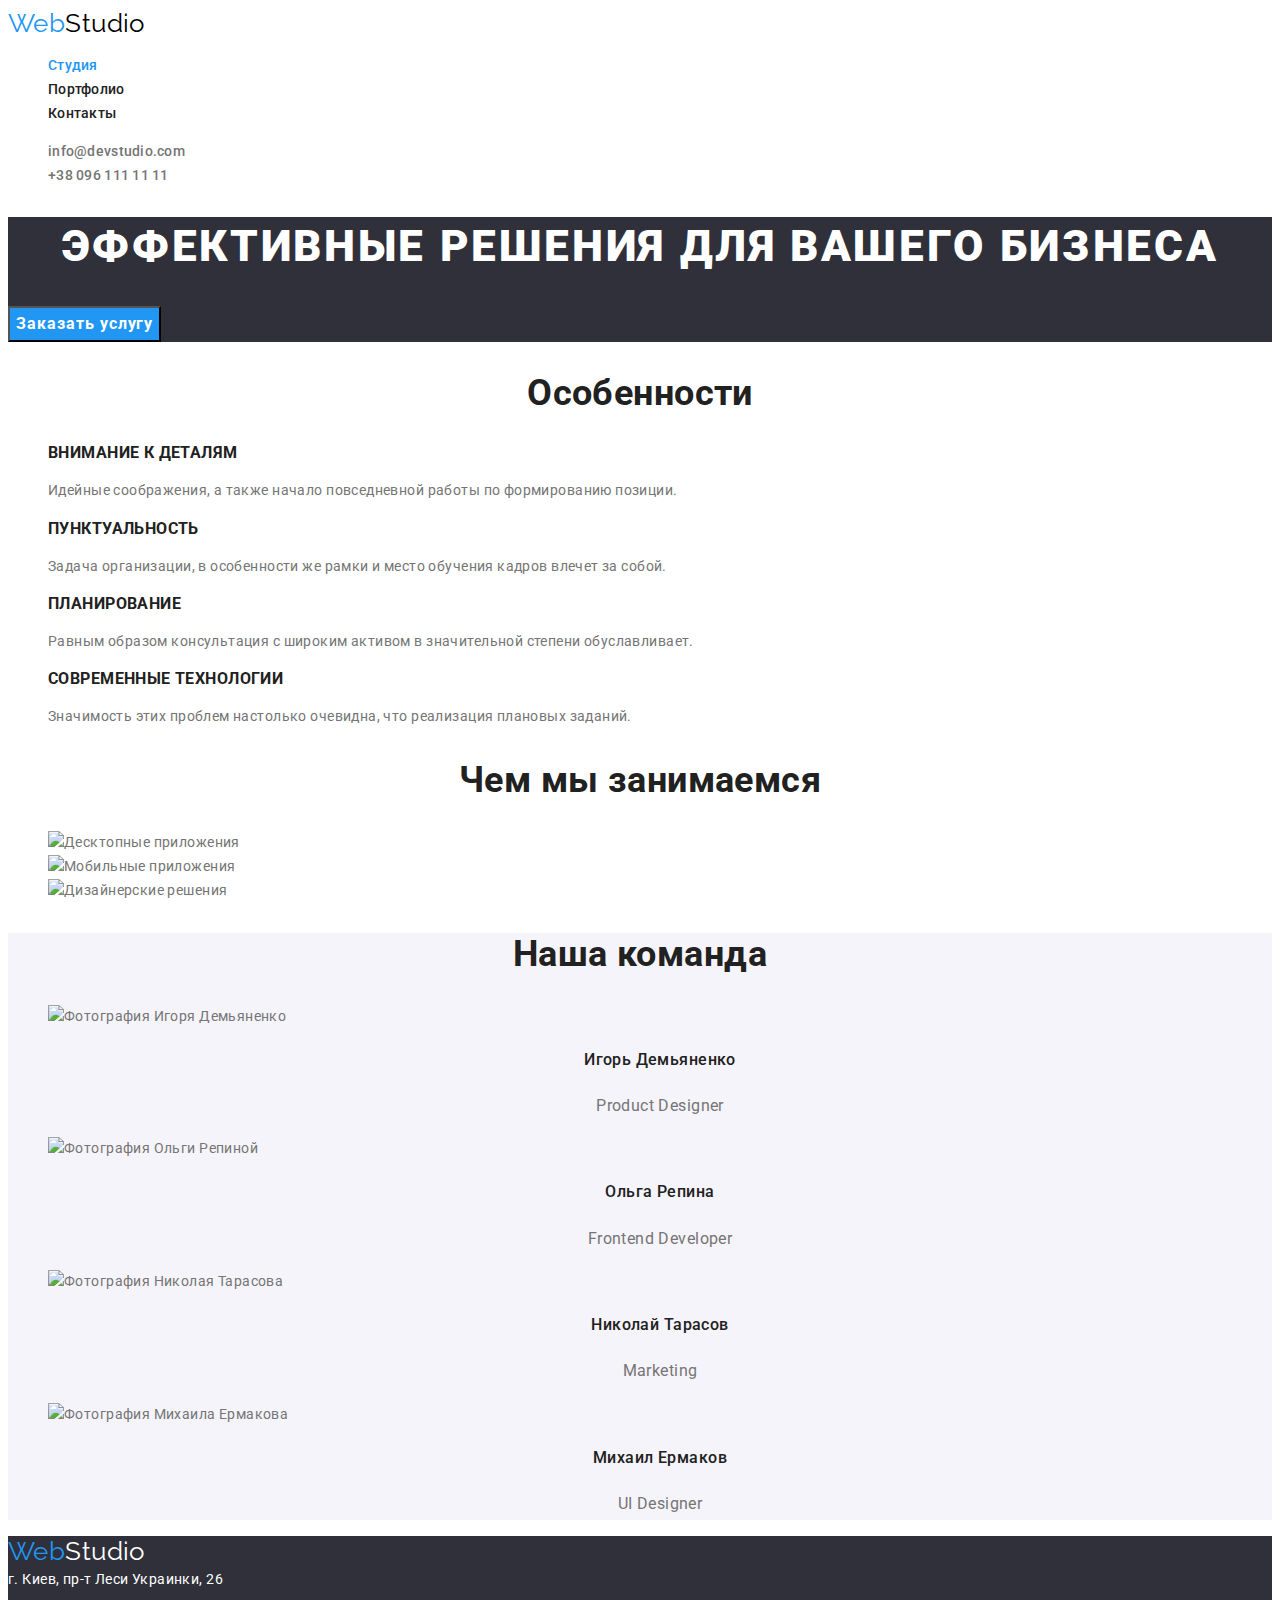
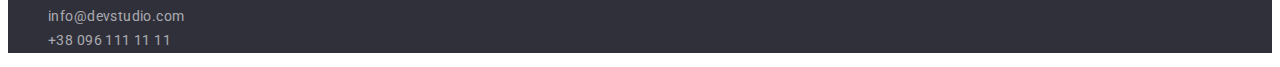
==== index.html @ d85e70ef "Добавляет оформления страницы Портфолио" ====
<!DOCTYPE html>
<html lang="ru">
  <head>
    <meta charset="UTF-8" />
    <meta http-equiv="X-UA-Compatible" content="IE=edge" />
    <meta name="viewport" content="width=device-width, initial-scale=1.0" />
    <title>Web studio</title>
    <link
      href="https://fonts.googleapis.com/css2?family=Raleway:wght@700&family=Roboto:wght@400;500;700;900&display=swap"
      rel="stylesheet"
    />
    <link rel="stylesheet" href="./css/style.css" />
  </head>
  <body>
    <header>
      <nav>
        <a href="./index.html" class="logo"><span>Web</span>Studio</a>
        <ul class="nav list">
          <li><a href="" class="nav-link current">Студия</a></li>
          <li><a href="./portfolio.html" class="nav-link">Портфолио</a></li>
          <li><a href="" class="nav-link">Контакты</a></li>
        </ul>
      </nav>
      <ul class="contacts list">
        <li>
          <a href="mailto:info@devstudio.com" class="contacts-link"
            >info@devstudio.com</a
          >
        </li>
        <li>
          <a href="tel:+380961111111" class="contacts-link"
            >+38 096 111 11 11</a
          >
        </li>
      </ul>
    </header>
    <main>
      <section class="hero">
        <h1 class="hero-title">Эффективные решения для вашего бизнеса</h1>
        <button type="button" class="button">Заказать услугу</button>
      </section>
      <section class="section">
        <h2 class="section-title">Особенности</h2>
        <ul class="features list">
          <li>
            <h3 class="features-title">Внимание к деталям</h3>
            <p>
              Идейные соображения, а также начало повседневной работы по
              формированию позиции.
            </p>
          </li>
          <li>
            <h3 class="features-title">Пунктуальность</h3>
            <p>
              Задача организации, в особенности же рамки и место обучения кадров
              влечет за собой.
            </p>
          </li>
          <li>
            <h3 class="features-title">Планирование</h3>
            <p>
              Равным образом консультация с широким активом в значительной
              степени обуславливает.
            </p>
          </li>
          <li>
            <h3 class="features-title">Современные технологии</h3>
            <p>
              Значимость этих проблем настолько очевидна, что реализация
              плановых заданий.
            </p>
          </li>
        </ul>
      </section>
      <section class="section">
        <h2 class="section-title">Чем мы занимаемся</h2>
        <ul class="list">
          <li>
            <img
              src="./images/desktop_apps.jpg"
              alt="Десктопные приложения"
              width="370"
              height="294"
            />
          </li>
          <li>
            <img
              src="./images/mobile_apps.jpg"
              alt="Мобильные приложения"
              width="370"
              height="294"
            />
          </li>
          <li>
            <img
              src="./images/design_solutions.jpg"
              alt="Дизайнерские решения"
              width="370"
              height="294"
            />
          </li>
        </ul>
      </section>
      <section class="section-team">
        <h2 class="section-title">Наша команда</h2>
        <ul class="workers list">
          <li>
            <img
              src="./images/product_designer.jpg"
              alt="Фотография Игоря Демьяненко"
              width="270"
              height="260"
            />
            <h3 class="workers-title">Игорь Демьяненко</h3>
            <p lang="en" class="workers-position">Product Designer</p>
          </li>
          <li>
            <img
              src="./images/frontend_developer.jpg"
              alt="Фотография Ольги Репиной"
              width="270"
              height="260"
            />
            <h3 class="workers-title">Ольга Репина</h3>
            <p lang="en" class="workers-position">Frontend Developer</p>
          </li>
          <li>
            <img
              src="./images/marketing.jpg"
              alt="Фотография Николая Тарасова"
              width="270"
              height="260"
            />
            <h3 class="workers-title">Николай Тарасов</h3>
            <p lang="en" class="workers-position">Marketing</p>
          </li>
          <li>
            <img
              src="./images/ui_designer.jpg"
              alt="Фотография Михаила Ермакова"
              width="270"
              height="260"
            />
            <h3 class="workers-title">Михаил Ермаков</h3>
            <p lang="en" class="workers-position">UI Designer</p>
          </li>
        </ul>
      </section>
    </main>

    <footer class="footer">
      <a href="./index.html" class="logo"><span>Web</span>Studio</a>
      <address>г. Киев, пр-т Леси Украинки, 26</address>
      <ul class="list">
        <li>
          <a href="mailto:info@devstudio.com" class="footer-link"
            >info@devstudio.com</a
          >
        </li>
        <li>
          <a href="tel:+380961111111" class="footer-link">+38 096 111 11 11</a>
        </li>
      </ul>
    </footer>
  </body>
</html>
---- css/style.css ----
:root {
  --primary-text-color: #757575;
  --title-text-color: #212121;
  --accent-color: #2196f3;
  --primary-white-color: #ffffff;
  --secondary-background-color: #2f303a;
  --footer-text-color: rgba(255, 255, 255, 0.6);
  --secondary-accent-color: #f5f4fa;
}

.list {
  list-style: none;
}

body {
  background-color: var(--primary-white-color);
  color: var(--primary-text-color);

  font-family: Roboto, sans-serif;
  font-size: 14px;
  line-height: 1.71;
  letter-spacing: 0.03em;
}

/* header */

.logo {
  color: #000000;
  font-family: Raleway, sans-serif;
  font-size: 26px;
  line-height: 1.19;
  text-decoration: none;
}
.logo > span {
  color: var(--accent-color);
}
.nav-link {
  color: var(--title-text-color);
}
.contacts-link {
  color: var(--primary-text-color);
}

.nav-link,
.contacts-link {
  font-weight: 500;
  line-height: 1.14;
  letter-spacing: 0.02em;
  text-decoration: none;
}

.nav-link.current {
  color: var(--accent-color);
}

.nav-link:hover,
.nav-link:focus,
.contacts-link:hover,
.contacts-link:focus {
  color: var(--accent-color);
}

/* hero */
.hero {
  background-color: var(--secondary-background-color);
}
.hero-title {
  color: var(--primary-white-color);
  font-weight: 900;
  font-size: 44px;
  line-height: 1.36;
  text-align: center;
  letter-spacing: 0.06em;
  text-transform: uppercase;
}

/* section */
.section-title {
  color: var(--title-text-color);
  font-weight: 700;
  font-size: 36px;
  line-height: 1.17;
  text-align: center;
}

/* features */
.features-title {
  color: var(--title-text-color);
  font-weight: 700;
  line-height: 1.14;
  text-transform: uppercase;
}

/* team */
.section-team {
  background-color: var(--secondary-accent-color);
}

.workers-title {
  color: var(--title-text-color);
  font-weight: 500;
}

.workers-title,
.workers-position {
  font-size: 16px;
  line-height: 1.9;
  text-align: center;
}

/* portfolio */
.examples-title {
  color: var(--title-text-color);
  font-weight: 700;
  font-size: 18px;
  line-height: 2;
  letter-spacing: 0.06em;
}

.examples-desc {
  font-size: 16px;
  line-height: 1.88;
}

/* button */
.button {
  color: var(--title-text-color);
  cursor: pointer;
  background-color: var(--secondary-accent-color);
  font-family: inherit;
  font-weight: 500;
  font-size: 16px;
  line-height: 1.62;
  text-align: center;
}
.hero .button {
  color: var(--primary-white-color);
  background-color: var(--accent-color);
  font-weight: 700;
  line-height: 1.87;
  display: flex;
  align-items: center;
  letter-spacing: 0.06em;
}

.filter .button:hover,
.filter .button:focus {
  color: var(--primary-white-color);
  background-color: var(--accent-color);
}

/* footer */
.footer {
  background-color: var(--secondary-background-color);
  color: var(--primary-white-color);
}

.footer .logo {
  color: var(--primary-white-color);
}

address {
  font-style: normal;
}

.footer-link {
  color: var(--footer-text-color);
  text-decoration: none;
}
.footer-link:hover,
.footer-link:focus {
  color: var(--accent-color);
}
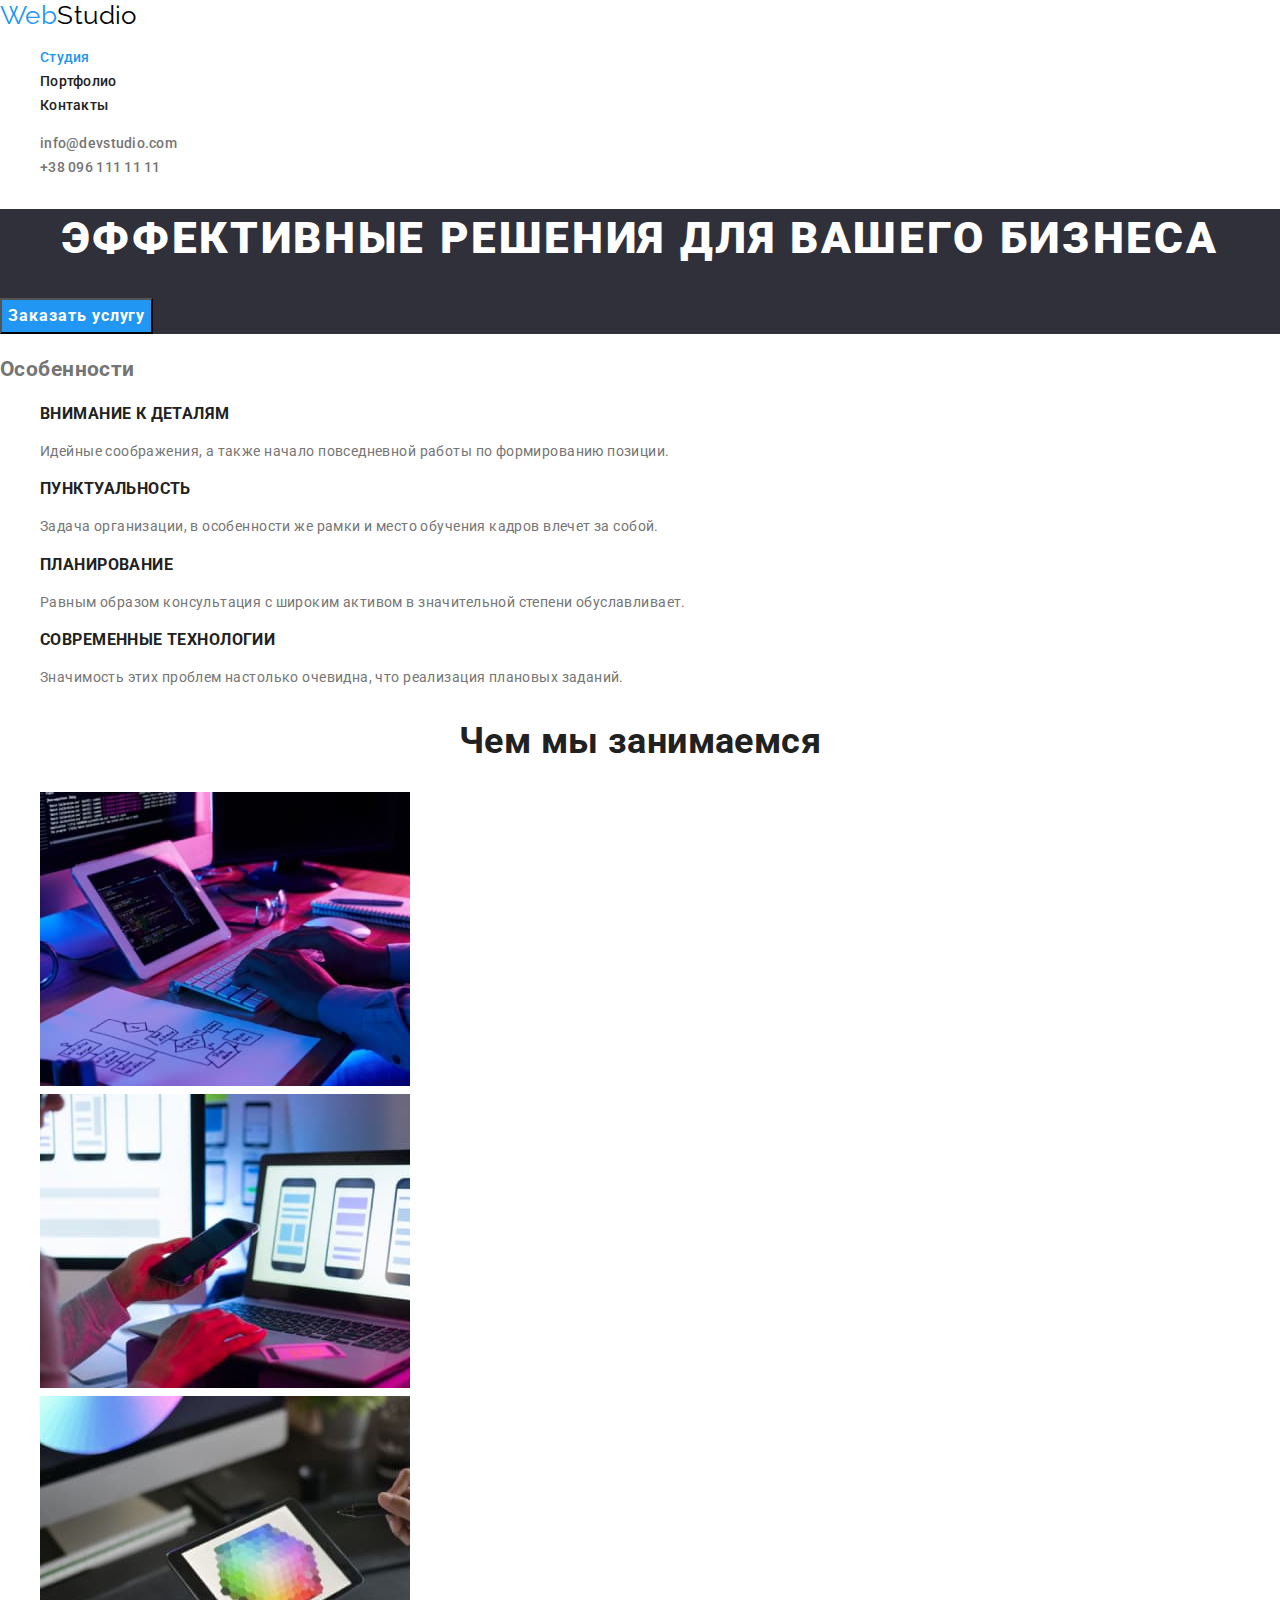
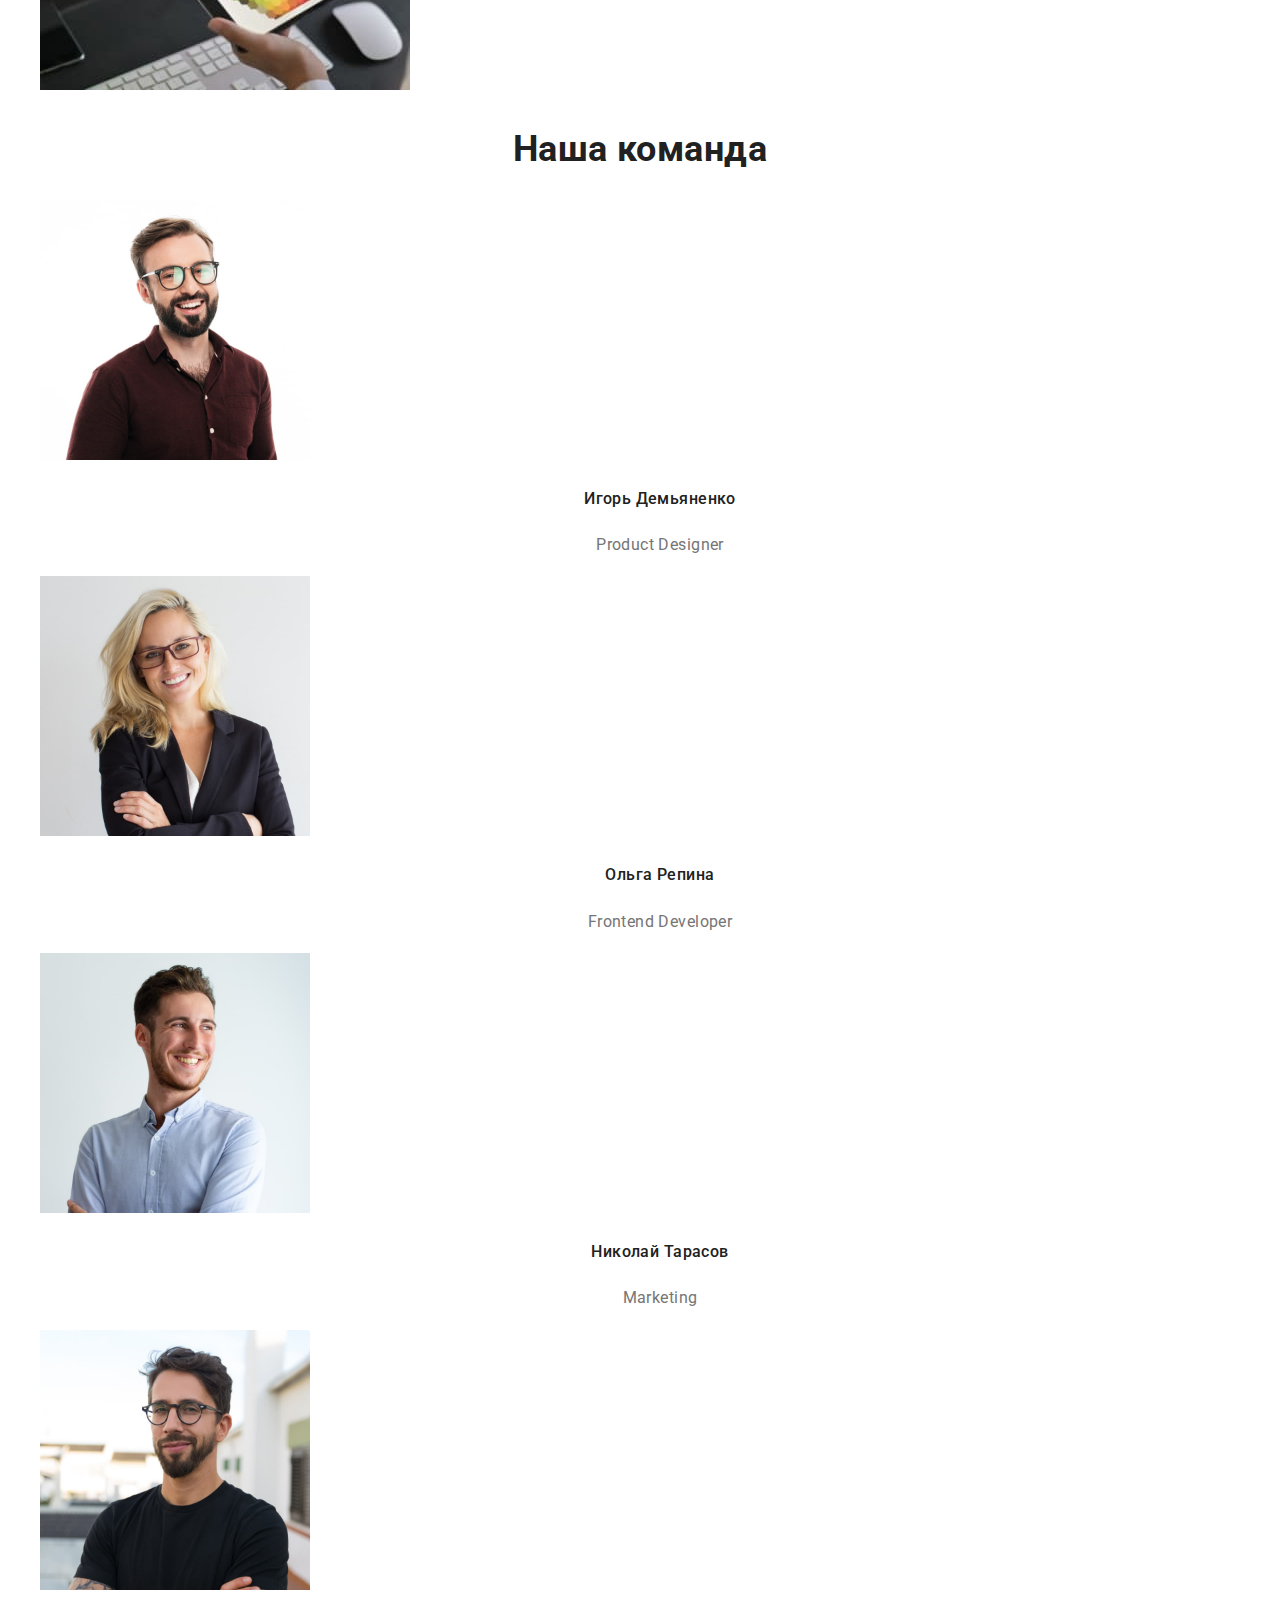
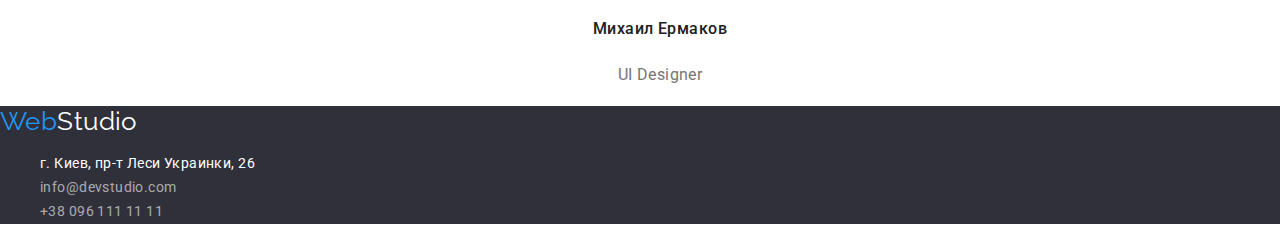
==== commit f26c825d: "Добавляет разметку страницы Студия" ====
--- a/index.html
+++ b/index.html
@@ -9,137 +9,157 @@
       href="https://fonts.googleapis.com/css2?family=Raleway:wght@700&family=Roboto:wght@400;500;700;900&display=swap"
       rel="stylesheet"
     />
+    <link
+      rel="stylesheet"
+      href="https://cdnjs.cloudflare.com/ajax/libs/modern-normalize/1.0.0/modern-normalize.min.css"
+    />
     <link rel="stylesheet" href="./css/style.css" />
   </head>
   <body>
-    <header>
-      <nav>
-        <a href="./index.html" class="logo"><span>Web</span>Studio</a>
-        <ul class="nav list">
-          <li><a href="" class="nav-link current">Студия</a></li>
-          <li><a href="./portfolio.html" class="nav-link">Портфолио</a></li>
-          <li><a href="" class="nav-link">Контакты</a></li>
+    <header class="page-header">
+      <div class="container main-nav">
+        <nav class="site-nav">
+          <a href="./index.html" class="logo"><span>Web</span>Studio</a>
+          <ul class="nav list">
+            <li class="item"><a href="" class="nav-link current">Студия</a></li>
+            <li class="item">
+              <a href="./portfolio.html" class="nav-link">Портфолио</a>
+            </li>
+            <li class="item"><a href="" class="nav-link">Контакты</a></li>
+          </ul>
+        </nav>
+        <ul class="contacts list">
+          <li class="item">
+            <a href="mailto:info@devstudio.com" class="contacts-link"
+              >info@devstudio.com</a
+            >
+          </li>
+          <li class="item">
+            <a href="tel:+380961111111" class="contacts-link"
+              >+38 096 111 11 11</a
+            >
+          </li>
         </ul>
-      </nav>
-      <ul class="contacts list">
-        <li>
-          <a href="mailto:info@devstudio.com" class="contacts-link"
-            >info@devstudio.com</a
-          >
-        </li>
-        <li>
-          <a href="tel:+380961111111" class="contacts-link"
-            >+38 096 111 11 11</a
-          >
-        </li>
-      </ul>
+      </div>
     </header>
     <main>
+      <!-- hero -->
+
       <section class="hero">
         <h1 class="hero-title">Эффективные решения для вашего бизнеса</h1>
         <button type="button" class="button">Заказать услугу</button>
       </section>
+
+      <!-- features -->
       <section class="section">
-        <h2 class="section-title">Особенности</h2>
-        <ul class="features list">
-          <li>
-            <h3 class="features-title">Внимание к деталям</h3>
-            <p>
-              Идейные соображения, а также начало повседневной работы по
-              формированию позиции.
-            </p>
-          </li>
-          <li>
-            <h3 class="features-title">Пунктуальность</h3>
-            <p>
-              Задача организации, в особенности же рамки и место обучения кадров
-              влечет за собой.
-            </p>
-          </li>
-          <li>
-            <h3 class="features-title">Планирование</h3>
-            <p>
-              Равным образом консультация с широким активом в значительной
-              степени обуславливает.
-            </p>
-          </li>
-          <li>
-            <h3 class="features-title">Современные технологии</h3>
-            <p>
-              Значимость этих проблем настолько очевидна, что реализация
-              плановых заданий.
-            </p>
-          </li>
-        </ul>
+        <div class="container">
+          <h2 class="visually-hidden">Особенности</h2>
+          <ul class="features list">
+            <li class="features-item">
+              <h3 class="features-title">Внимание к деталям</h3>
+              <p>
+                Идейные соображения, а также начало повседневной работы по
+                формированию позиции.
+              </p>
+            </li>
+            <li class="features-item">
+              <h3 class="features-title">Пунктуальность</h3>
+              <p>
+                Задача организации, в особенности же рамки и место обучения
+                кадров влечет за собой.
+              </p>
+            </li>
+            <li class="features-item">
+              <h3 class="features-title">Планирование</h3>
+              <p>
+                Равным образом консультация с широким активом в значительной
+                степени обуславливает.
+              </p>
+            </li>
+            <li class="features-item">
+              <h3 class="features-title">Современные технологии</h3>
+              <p>
+                Значимость этих проблем настолько очевидна, что реализация
+                плановых заданий.
+              </p>
+            </li>
+          </ul>
+        </div>
       </section>
-      <section class="section">
-        <h2 class="section-title">Чем мы занимаемся</h2>
-        <ul class="list">
-          <li>
-            <img
-              src="./images/desktop_apps.jpg"
-              alt="Десктопные приложения"
-              width="370"
-              height="294"
-            />
-          </li>
-          <li>
-            <img
-              src="./images/mobile_apps.jpg"
-              alt="Мобильные приложения"
-              width="370"
-              height="294"
-            />
-          </li>
-          <li>
-            <img
-              src="./images/design_solutions.jpg"
-              alt="Дизайнерские решения"
-              width="370"
-              height="294"
-            />
-          </li>
-        </ul>
+      <section class="section no-padding">
+        <div class="container">
+          <h2 class="section-title">Чем мы занимаемся</h2>
+          <ul class="work list">
+            <li class="work-item">
+              <img
+                src="./images/desktop_apps.jpg"
+                alt="Десктопные приложения"
+                width="370"
+                height="294"
+              />
+            </li>
+            <li class="work-item">
+              <img
+                src="./images/mobile_apps.jpg"
+                alt="Мобильные приложения"
+                width="370"
+                height="294"
+              />
+            </li>
+            <li class="work-item">
+              <img
+                src="./images/design_solutions.jpg"
+                alt="Дизайнерские решения"
+                width="370"
+                height="294"
+              />
+            </li>
+          </ul>
+        </div>
       </section>
-      <section class="section-team">
+      <section class="section team">
         <h2 class="section-title">Наша команда</h2>
         <ul class="workers list">
-          <li>
+          <li class="workers-card">
             <img
               src="./images/product_designer.jpg"
               alt="Фотография Игоря Демьяненко"
               width="270"
               height="260"
+              class="worker-foto"
             />
             <h3 class="workers-title">Игорь Демьяненко</h3>
             <p lang="en" class="workers-position">Product Designer</p>
           </li>
-          <li>
+          <li class="workers-card">
             <img
               src="./images/frontend_developer.jpg"
               alt="Фотография Ольги Репиной"
               width="270"
               height="260"
+              class="worker-foto"
             />
             <h3 class="workers-title">Ольга Репина</h3>
             <p lang="en" class="workers-position">Frontend Developer</p>
           </li>
-          <li>
+          <li class="workers-card">
             <img
               src="./images/marketing.jpg"
               alt="Фотография Николая Тарасова"
               width="270"
               height="260"
+              class="worker-foto"
             />
             <h3 class="workers-title">Николай Тарасов</h3>
             <p lang="en" class="workers-position">Marketing</p>
           </li>
-          <li>
+          <li class="workers-card">
             <img
               src="./images/ui_designer.jpg"
               alt="Фотография Михаила Ермакова"
               width="270"
               height="260"
+              class="worker-foto"
             />
             <h3 class="workers-title">Михаил Ермаков</h3>
             <p lang="en" class="workers-position">UI Designer</p>
@@ -149,18 +169,26 @@
     </main>
 
     <footer class="footer">
-      <a href="./index.html" class="logo"><span>Web</span>Studio</a>
-      <address>г. Киев, пр-т Леси Украинки, 26</address>
-      <ul class="list">
-        <li>
-          <a href="mailto:info@devstudio.com" class="footer-link"
-            >info@devstudio.com</a
-          >
-        </li>
-        <li>
-          <a href="tel:+380961111111" class="footer-link">+38 096 111 11 11</a>
-        </li>
-      </ul>
+      <div class="container">
+        <a href="./index.html" class="logo"><span>Web</span>Studio</a>
+        <div class="footer-connect">
+          <ul class="list">
+            <li class="connect-item">
+              <address>г. Киев, пр-т Леси Украинки, 26</address>
+            </li>
+            <li class="connect-item">
+              <a href="mailto:info@devstudio.com" class="footer-link"
+                >info@devstudio.com</a
+              >
+            </li>
+            <li class="connect-item">
+              <a href="tel:+380961111111" class="footer-link"
+                >+38 096 111 11 11</a
+              >
+            </li>
+          </ul>
+        </div>
+      </div>
     </footer>
   </body>
 </html>
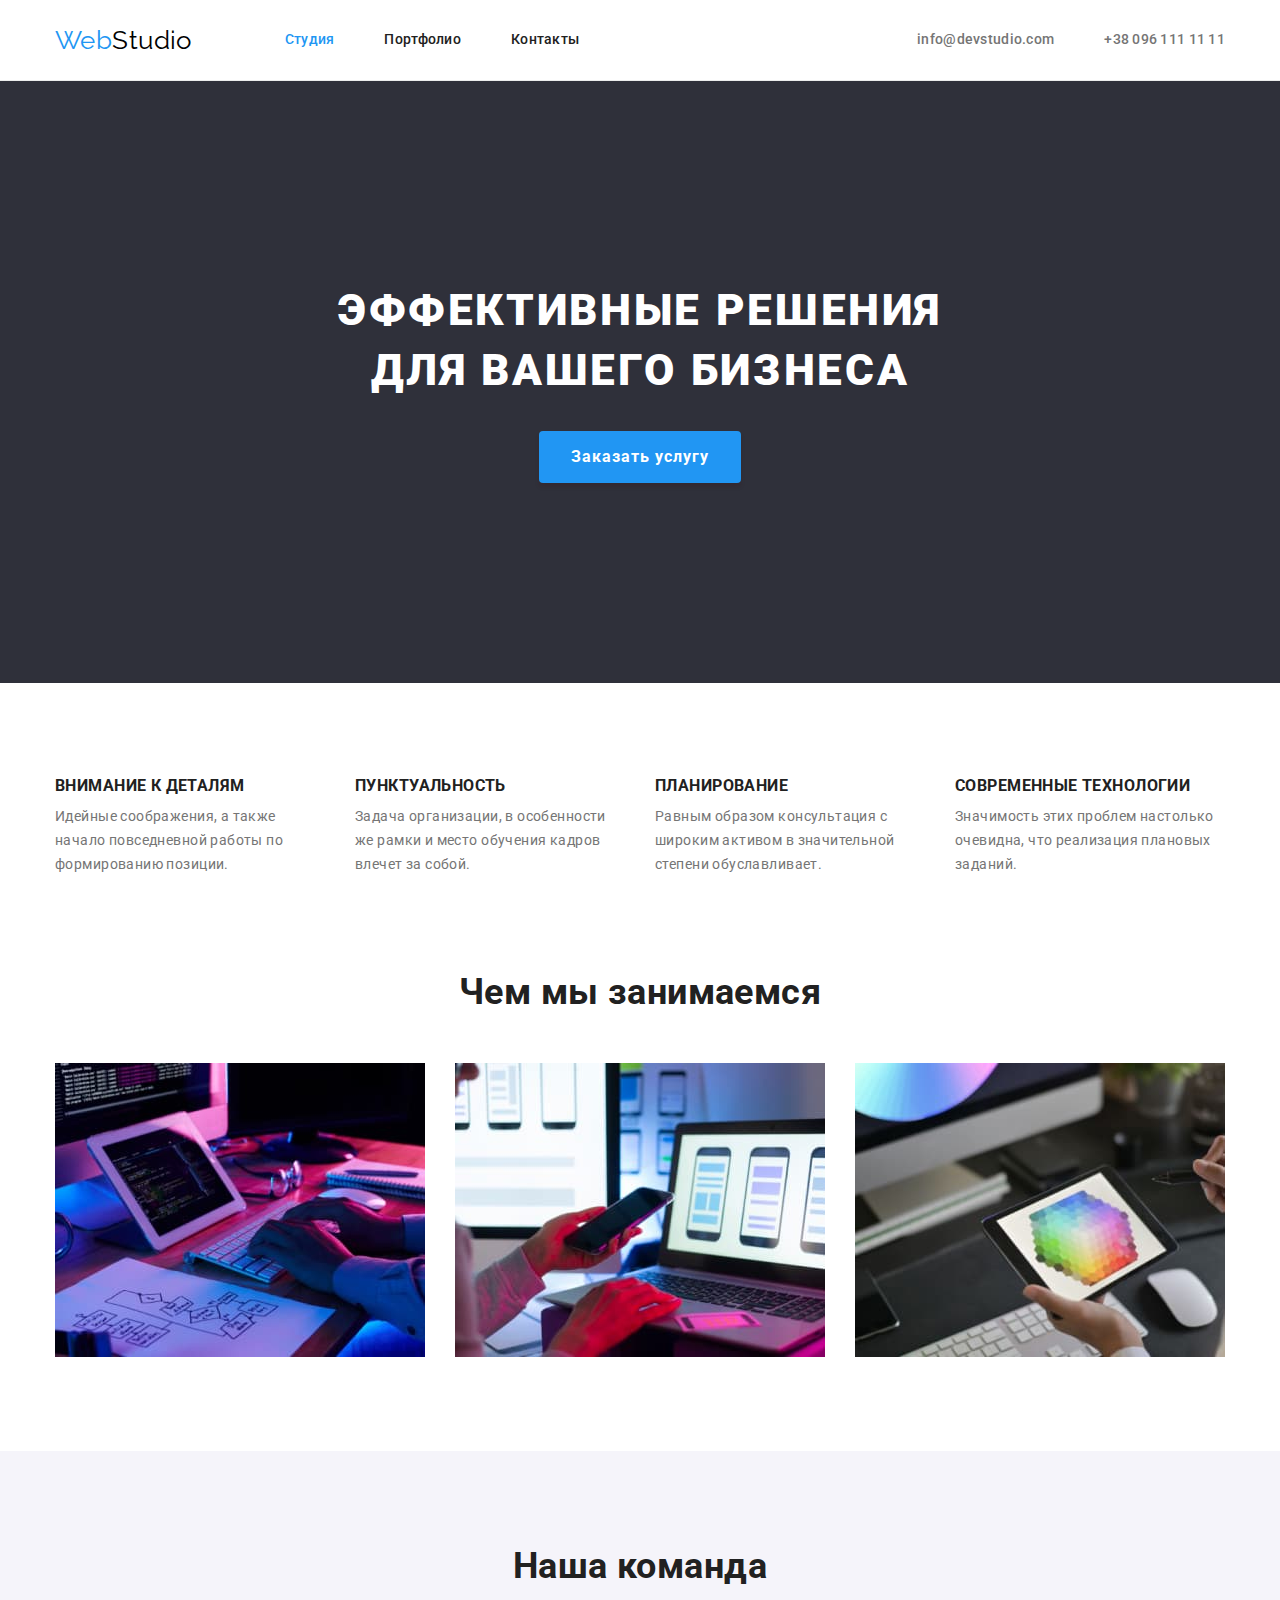
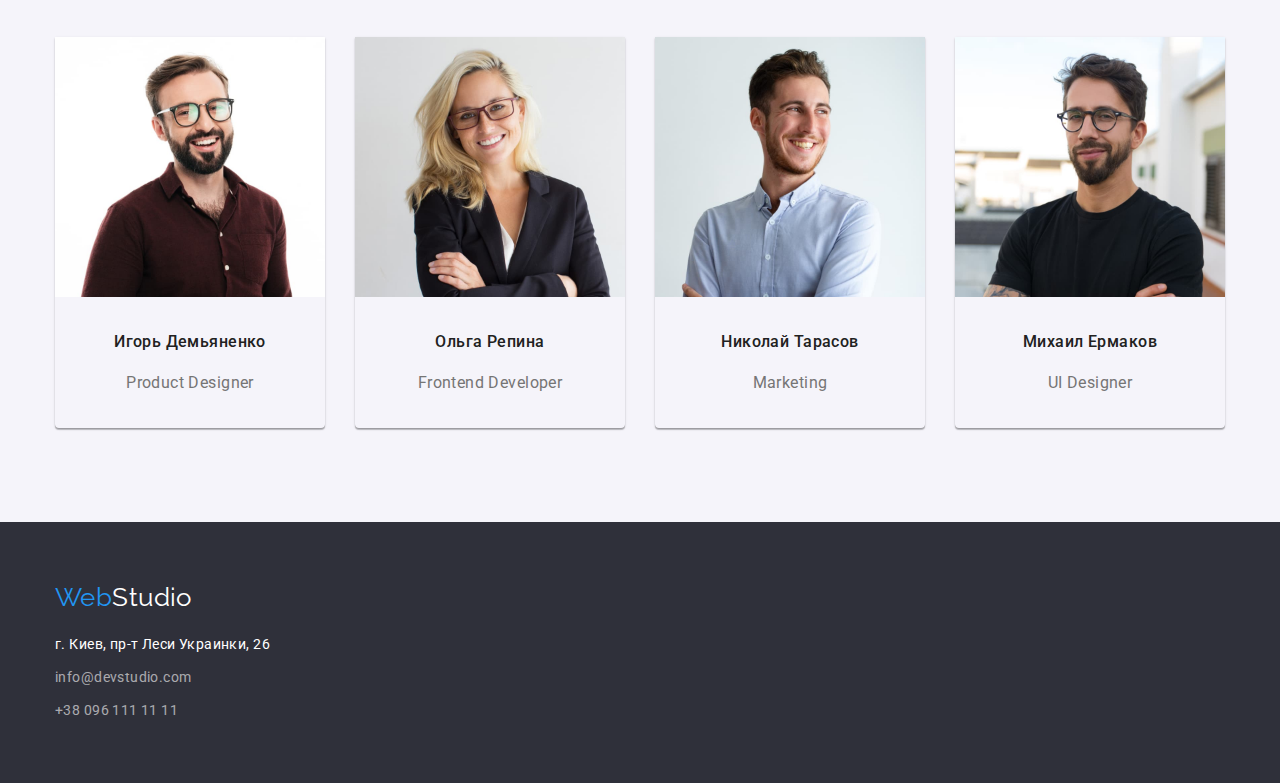
==== commit cea4f6a5: "Добавляет исправления в оформлении" ====
--- a/index.html
+++ b/index.html
@@ -128,8 +128,10 @@
               height="260"
               class="worker-foto"
             />
-            <h3 class="workers-title">Игорь Демьяненко</h3>
-            <p lang="en" class="workers-position">Product Designer</p>
+            <div class="card-content">
+              <h3 class="workers-title">Игорь Демьяненко</h3>
+              <p lang="en" class="workers-position">Product Designer</p>
+            </div>
           </li>
           <li class="workers-card">
             <img
@@ -139,8 +141,10 @@
               height="260"
               class="worker-foto"
             />
-            <h3 class="workers-title">Ольга Репина</h3>
-            <p lang="en" class="workers-position">Frontend Developer</p>
+            <div class="card-content">
+              <h3 class="workers-title">Ольга Репина</h3>
+              <p lang="en" class="workers-position">Frontend Developer</p>
+            </div>
           </li>
           <li class="workers-card">
             <img
@@ -150,8 +154,10 @@
               height="260"
               class="worker-foto"
             />
-            <h3 class="workers-title">Николай Тарасов</h3>
-            <p lang="en" class="workers-position">Marketing</p>
+            <div class="card-content">
+              <h3 class="workers-title">Николай Тарасов</h3>
+              <p lang="en" class="workers-position">Marketing</p>
+            </div>
           </li>
           <li class="workers-card">
             <img
@@ -161,8 +167,10 @@
               height="260"
               class="worker-foto"
             />
-            <h3 class="workers-title">Михаил Ермаков</h3>
-            <p lang="en" class="workers-position">UI Designer</p>
+            <div class="card-content">
+              <h3 class="workers-title">Михаил Ермаков</h3>
+              <p lang="en" class="workers-position">UI Designer</p>
+            </div>
           </li>
         </ul>
       </section>
--- a/css/style.css
+++ b/css/style.css
@@ -6,9 +6,16 @@
   --secondary-background-color: #2f303a;
   --footer-text-color: rgba(255, 255, 255, 0.6);
   --secondary-accent-color: #f5f4fa;
+  --box-shadow: 0px 1px 3px rgba(0, 0, 0, 0.12), 0px 1px 1px rgba(0, 0, 0, 0.14),
+    0px 2px 1px rgba(0, 0, 0, 0.2);
+  --borders-color: #eeeeee;
+  --footer-border-color: #ececec;
 }
 
 .list {
+  margin: 0;
+  padding: 0;
+
   list-style: none;
 }
 
@@ -22,8 +29,74 @@
   letter-spacing: 0.03em;
 }
 
+h1,
+h2,
+h3,
+p {
+  margin-top: 0;
+  margin-bottom: 0;
+}
+
+.visually-hidden {
+  position: absolute;
+  width: 1px;
+  height: 1px;
+  margin: -1px;
+  border: 0;
+  padding: 0;
+
+  white-space: nowrap;
+  clip-path: inset(100%);
+  clip: rect(0 0 0 0);
+  overflow: hidden;
+}
+
+img {
+  display: block;
+  max-width: 100%;
+}
+
+.container {
+  width: 1200px;
+  margin-right: auto;
+  margin-left: auto;
+  padding-right: 15px;
+  padding-left: 15px;
+}
+
+/* section */
+
+.section {
+  padding-top: 94px;
+  padding-bottom: 94px;
+}
+.section.no-padding {
+  padding-top: 0;
+}
+
+.section-title {
+  margin-top: 0;
+  margin-bottom: 50px;
+
+  color: var(--title-text-color);
+  font-weight: 700;
+  font-size: 36px;
+  line-height: 1.17;
+  text-align: center;
+}
+
 /* header */
 
+.page-header {
+  border-bottom: 1px solid var(--footer-border-color);
+}
+.main-nav {
+  display: flex;
+}
+.site-nav {
+  display: flex;
+  align-items: center;
+}
 .logo {
   color: #000000;
   font-family: Raleway, sans-serif;
@@ -31,18 +104,41 @@
   line-height: 1.19;
   text-decoration: none;
 }
+
 .logo > span {
   color: var(--accent-color);
 }
+
+.nav {
+  display: flex;
+  margin-left: 93px;
+}
+
+.nav .item + .item {
+  margin-left: 50px;
+}
 .nav-link {
   color: var(--title-text-color);
 }
+
+.contacts {
+  display: flex;
+  margin-left: auto;
+}
+.contacts .item + .item {
+  margin-left: 50px;
+}
+
 .contacts-link {
   color: var(--primary-text-color);
 }
 
 .nav-link,
 .contacts-link {
+  display: block;
+  padding-top: 32px;
+  padding-bottom: 32px;
+
   font-weight: 500;
   line-height: 1.14;
   letter-spacing: 0.02em;
@@ -62,9 +158,18 @@
 
 /* hero */
 .hero {
+  padding-top: 200px;
+  padding-bottom: 200px;
+
   background-color: var(--secondary-background-color);
+  text-align: center;
 }
 .hero-title {
+  margin-bottom: 30px;
+  width: 696px;
+  margin-left: auto;
+  margin-right: auto;
+
   color: var(--primary-white-color);
   font-weight: 900;
   font-size: 44px;
@@ -74,31 +179,71 @@
   text-transform: uppercase;
 }
 
-/* section */
-.section-title {
-  color: var(--title-text-color);
-  font-weight: 700;
-  font-size: 36px;
-  line-height: 1.17;
-  text-align: center;
-}
-
 /* features */
+
+.features {
+  display: flex;
+  flex-wrap: wrap;
+}
+
+.features-item {
+  width: calc((100% - 90px) / 4);
+}
+
+.features-item + .features-item {
+  margin-left: 30px;
+}
+
 .features-title {
+  margin-bottom: 10px;
+
   color: var(--title-text-color);
   font-weight: 700;
   line-height: 1.14;
   text-transform: uppercase;
 }
 
+/* list of our works */
+
+.work {
+  display: flex;
+}
+
+.work-item + .work-item {
+  margin-left: 30px;
+}
+
 /* team */
-.section-team {
+
+.team {
+  /* padding-bottom: 0; */
+
   background-color: var(--secondary-accent-color);
 }
+.team .section-title {
+  margin-bottom: 50px;
+}
+.workers {
+  display: flex;
+  justify-content: center;
+}
+.workers-card + .workers-card {
+  margin-left: 30px;
+}
+.workers-card {
+  box-shadow: var(--box-shadow);
+  border-radius: 0px 0px 4px 4px;
+}
 
 .workers-title {
+  margin-bottom: 10px;
   color: var(--title-text-color);
   font-weight: 500;
+}
+
+.card-content {
+  padding-top: 30px;
+  padding-bottom: 30px;
 }
 
 .workers-title,
@@ -109,7 +254,42 @@
 }
 
 /* portfolio */
+
+.filter {
+  display: flex;
+  justify-content: center;
+  margin-bottom: 50px;
+}
+
+.filter-but + .filter-but {
+  margin-left: 8px;
+}
+
+/* examples card-set */
+.examples {
+  display: flex;
+  flex-wrap: wrap;
+
+  margin-top: -30px;
+  margin-left: -30px;
+}
+
+.examples-card {
+  flex-basis: calc(100% / 3 - 30px);
+
+  margin-top: 30px;
+  margin-left: 30px;
+}
+
+.card-box {
+  padding: 20px 24px;
+  border: 1px solid var(--borders-color);
+  border-top: 0;
+}
+
 .examples-title {
+  margin-bottom: 4px;
+
   color: var(--title-text-color);
   font-weight: 700;
   font-size: 18px;
@@ -124,6 +304,10 @@
 
 /* button */
 .button {
+  border-radius: 4px;
+  border: 0;
+  padding: 6px 22px;
+
   color: var(--title-text-color);
   cursor: pointer;
   background-color: var(--secondary-accent-color);
@@ -134,12 +318,15 @@
   text-align: center;
 }
 .hero .button {
+  padding: 11px 32px;
+  display: inline-block;
+
+  box-shadow: 0px 4px 4px rgba(77, 6, 6, 0.15);
+  text-align: center;
   color: var(--primary-white-color);
   background-color: var(--accent-color);
   font-weight: 700;
   line-height: 1.87;
-  display: flex;
-  align-items: center;
   letter-spacing: 0.06em;
 }
 
@@ -151,11 +338,17 @@
 
 /* footer */
 .footer {
+  padding-top: 60px;
+  padding-bottom: 60px;
+
   background-color: var(--secondary-background-color);
   color: var(--primary-white-color);
 }
 
 .footer .logo {
+  display: inline-block;
+  margin-bottom: 20px;
+
   color: var(--primary-white-color);
 }
 
@@ -163,10 +356,15 @@
   font-style: normal;
 }
 
+.connect-item:not(:last-child) {
+  margin-bottom: 9px;
+}
 .footer-link {
+  margin-bottom: 60px;
   color: var(--footer-text-color);
   text-decoration: none;
 }
+
 .footer-link:hover,
 .footer-link:focus {
   color: var(--accent-color);
